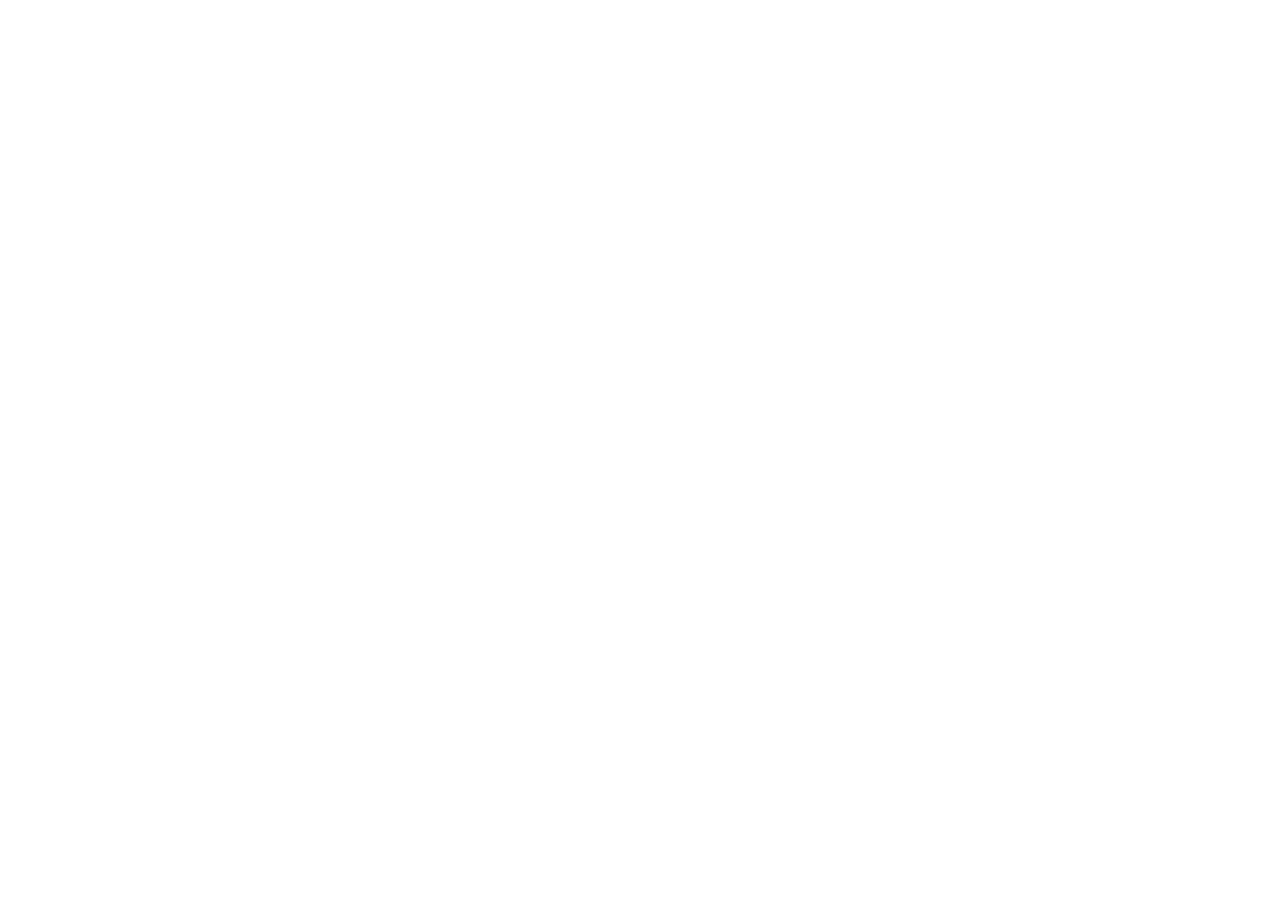
==== index.html @ a2be4418 "Add files via upload Primer commit" ====
<!DOCTYPE html>
<html lang="es">
<head>
<meta charset="UTF-8" />
<meta name="viewport" content="width=device-width, initial-scale=1.0" />
<title>Panel general · Ciclo Térmico BB · San Fernando</title>
<link rel="stylesheet" href="css/style.css" />
</head>
<body>
<script>
  window.PAGE = "dashboard";
  window.PAGE_TITLE = "Panel general";
  window.PAGE_SUBTITLE = "Estado en vivo del ciclo térmico: planta de incubación → tránsito → granja";
</script>

<template id="tpl-content">
  <div class="grid grid-4" id="kpi-row"></div>

  <div class="section-title">
    <span class="eyebrow">CICLO</span> Cinta térmica del último viaje finalizado
  </div>
  <div class="card" id="ribbon-card"></div>

  <div class="section-title">
    <span class="eyebrow">HOY</span> Viajes programados y en curso
  </div>
  <div class="table-wrap">
    <table>
      <thead>
        <tr>
          <th>D.T. SAP</th>
          <th>Ruta</th>
          <th>Destino</th>
          <th>Unidad / Placa</th>
          <th>Estado</th>
          <th>Salida prog.</th>
          <th>Salida real</th>
          <th class="num">Temp. carga</th>
          <th class="num">Temp. llegada</th>
          <th></th>
        </tr>
      </thead>
      <tbody id="trips-body"></tbody>
    </table>
  </div>
</template>

<script src="js/store.js"></script>
<script src="js/util.js"></script>
<script src="js/thermal-ribbon.js"></script>
<script>
  window.initPage = function () {
    document.getElementById("page-content").appendChild(
      document.getElementById("tpl-content").content.cloneNode(true)
    );

    const viajes = Store.getViajes();

    // ---- KPIs ----
    const enTransito = viajes.filter((v) => v.estado === "En Tránsito").length;
    const finalizados = viajes.filter((v) => v.estado === "Finalizado" || v.estado === "En Granja");

    const tempsCarga = viajes.flatMap((v) => v.cargaPlanta.muestras.map((m) => m.tempCloacal));
    const tempsLlegada = finalizados.flatMap((v) => (v.granja ? v.granja.muestrasLlegada.map((m) => m.tempCloacal) : []));
    const promCarga = Store.promedio(tempsCarga);
    const promLlegada = Store.promedio(tempsLlegada);
    const desviacion = promCarga != null && promLlegada != null ? promLlegada - promCarga : null;

    const fueraDeRango = tempsLlegada.filter((t) => Store.clasificarTemp(t) !== "optimo").length;
    const pctFuera = tempsLlegada.length ? ((fueraDeRango / tempsLlegada.length) * 100).toFixed(0) : "—";

    const mortalidades = finalizados.filter((v) => v.granja).map((v) => v.granja.mortalidad);
    const mortProm = Store.promedio(mortalidades);

    const kpis = [
      {
        label: "Viajes en tránsito",
        value: enTransito,
        cls: "warn",
        delta: `${viajes.length} programados hoy`,
      },
      {
        label: "Temp. cloacal — salida planta",
        value: promCarga != null ? promCarga.toFixed(1) + "°C" : "—",
        cls: "cool",
        delta: `${tempsCarga.length} muestras registradas`,
      },
      {
        label: "Temp. cloacal — llegada granja",
        value: promLlegada != null ? promLlegada.toFixed(1) + "°C" : "—",
        cls: desviacion != null && Math.abs(desviacion) > 0.6 ? "heat" : "cool",
        delta:
          desviacion != null
            ? `Δ ${desviacion > 0 ? "+" : ""}${desviacion.toFixed(1)}°C vs. salida`
            : "Sin datos aún",
      },
      {
        label: "Mortalidad promedio recepción",
        value: mortProm != null ? mortProm.toFixed(2) + "%" : "—",
        cls: mortProm != null && mortProm > 0.4 ? "heat" : "cool",
        delta: `${pctFuera}% de muestras fuera de rango óptimo`,
      },
    ];

    document.getElementById("kpi-row").innerHTML = kpis
      .map(
        (k) => `
      <div class="card kpi-card">
        <div class="kpi-label">${k.label}</div>
        <div class="kpi-value ${k.cls}">${k.value}</div>
        <div class="kpi-delta">${k.delta}</div>
      </div>`
      )
      .join("");

    // ---- Cinta térmica del último finalizado ----
    const ultimo = viajes.find((v) => v.estado === "Finalizado") || finalizados[0];
    const ribbonCard = document.getElementById("ribbon-card");
    if (ultimo) {
      const promC = Store.promedio(ultimo.cargaPlanta.muestras.map((m) => m.tempCloacal));
      const promL = ultimo.granja ? Store.promedio(ultimo.granja.muestrasLlegada.map((m) => m.tempCloacal)) : null;
      ribbonCard.innerHTML = `<div class="card-head">
        <h3>${ultimo.dtSap} · ${ultimo.destino1} · ${ultimo.placa}</h3>
        <span class="hint">Lote ${ultimo.edadLotes}</span>
      </div><div id="ribbon-target"></div>`;
      renderThermalRibbon(document.getElementById("ribbon-target"), [
        { label: "Salida planta", sub: ultimo.horaSalidaReal || ultimo.horaSalidaPlan, temp: promC },
        { label: "Tránsito (amb.)", sub: "unidad temperada", temp: Store.promedio(ultimo.transito.serie.map((s) => s.temp)) },
        { label: "Llegada granja", sub: ultimo.horaLlegadaReal, temp: promL },
      ]);
    } else {
      ribbonCard.innerHTML = `<div class="empty-state">Aún no hay viajes finalizados con datos completos.</div>`;
    }

    // ---- Tabla de viajes ----
    const tbody = document.getElementById("trips-body");
    tbody.innerHTML = viajes
      .map((v) => {
        const promC = Store.promedio(v.cargaPlanta.muestras.map((m) => m.tempCloacal));
        const promL = v.granja ? Store.promedio(v.granja.muestrasLlegada.map((m) => m.tempCloacal)) : null;
        return `
        <tr>
          <td class="mono">${v.dtSap}</td>
          <td>${v.ruta}</td>
          <td>${v.destino1}</td>
          <td>${v.unidad} · ${v.placa}</td>
          <td>${Util.badgeEstado(v.estado)}</td>
          <td class="mono">${v.horaSalidaPlan}</td>
          <td class="mono">${v.horaSalidaReal || "—"}</td>
          <td class="num">${promC != null ? Util.badgeTemp(promC) : "—"}</td>
          <td class="num">${promL != null ? Util.badgeTemp(promL) : "—"}</td>
          <td><a class="btn btn-sm btn-ghost" href="viaje.html?id=${v.id}">Ver ciclo →</a></td>
        </tr>`;
      })
      .join("");
  };
</script>
<script src="js/nav.js"></script>
</body>
</html>
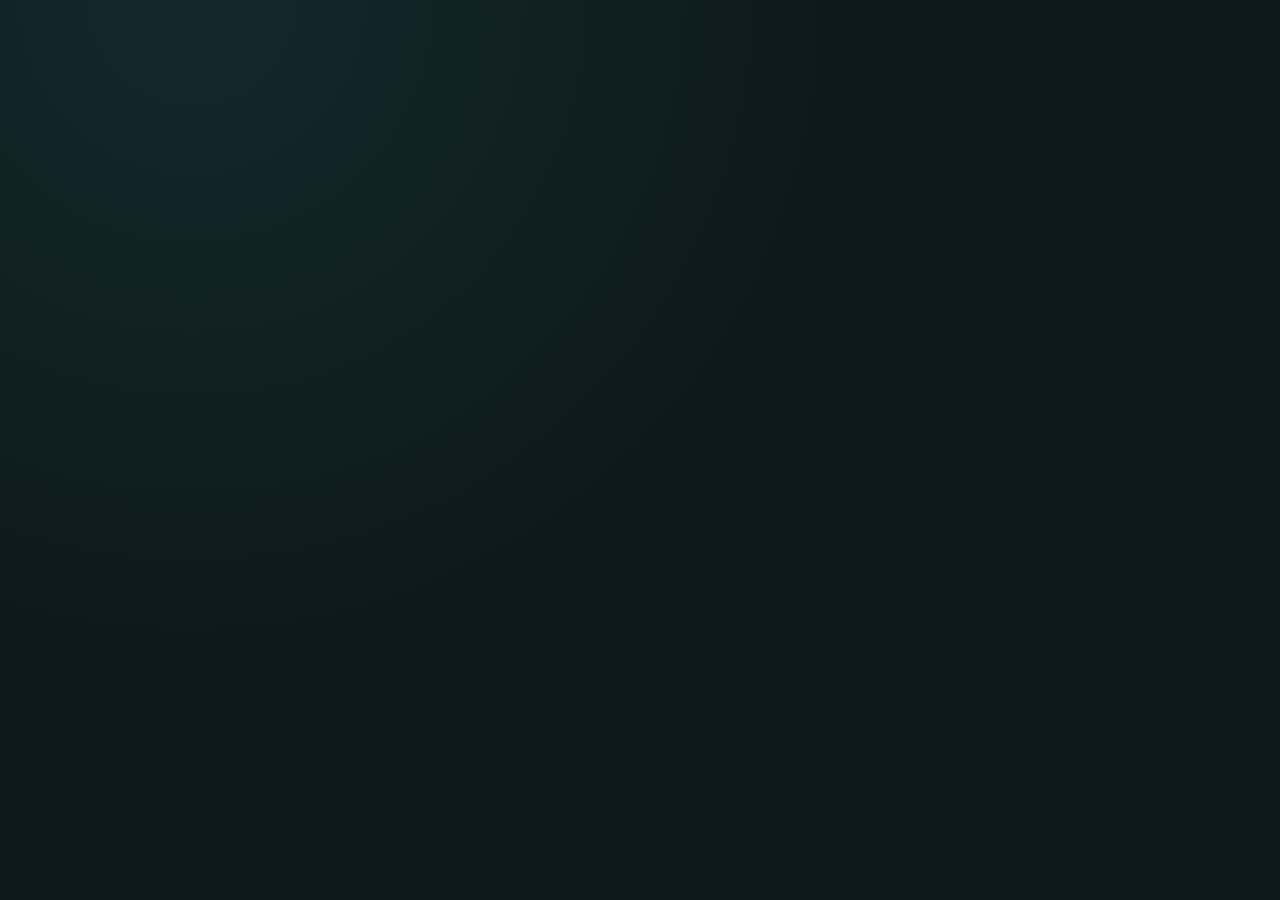
==== commit 5aa1a332: "Update index.html" ====
--- a/index.html
+++ b/index.html
@@ -4,7 +4,7 @@
 <meta charset="UTF-8" />
 <meta name="viewport" content="width=device-width, initial-scale=1.0" />
 <title>Panel general · Ciclo Térmico BB · San Fernando</title>
-<link rel="stylesheet" href="css/style.css" />
+<link rel="stylesheet" href="style.css">
 </head>
 <body>
 <script>
--- a/style.css
+++ b/style.css
@@ -0,0 +1,394 @@
+/* =====================================================================
+   SISTEMA DE DISEÑO — "Sala de control del ciclo térmico"
+   Paleta: base casi-negro con tinte verdoso-azulado (cuarto de máquinas),
+   acento cálido (rojo San Fernando) para calor/alerta, acento frío-teal
+   para "en rango". Tipografía técnica: Space Grotesk (display) +
+   Inter (UI) + IBM Plex Mono (datos/números).
+   ===================================================================== */
+
+@import url("https://fonts.googleapis.com/css2?family=Space+Grotesk:wght@500;600;700&family=Inter:wght@400;500;600&family=IBM+Plex+Mono:wght@400;500;600&display=swap");
+
+:root {
+  --bg: #0d1a1c;
+  --bg-alt: #0a1416;
+  --surface: #142629;
+  --surface-2: #1a2f32;
+  --border: #24393d;
+  --border-soft: #1d3235;
+
+  --text: #eaf2f1;
+  --text-muted: #8fa8a5;
+  --text-faint: #5f7a77;
+
+  --accent-heat: #e0402b;      /* rojo San Fernando — calor / crítico */
+  --accent-heat-soft: #e0402b22;
+  --accent-warn: #e3a53d;      /* ámbar — alerta */
+  --accent-warn-soft: #e3a53d22;
+  --accent-cool: #34a89b;      /* teal — óptimo / frío-cadena */
+  --accent-cool-soft: #34a89b22;
+  --accent-info: #4f8fdc;      /* azul — informativo / gps */
+  --accent-info-soft: #4f8fdc22;
+
+  --radius: 10px;
+  --radius-sm: 6px;
+  --shadow-lift: 0 8px 24px rgba(0, 0, 0, 0.35);
+
+  --font-display: "Space Grotesk", "Inter", sans-serif;
+  --font-body: "Inter", sans-serif;
+  --font-mono: "IBM Plex Mono", monospace;
+}
+
+* { box-sizing: border-box; }
+html { scroll-behavior: smooth; }
+
+body {
+  margin: 0;
+  background: var(--bg);
+  color: var(--text);
+  font-family: var(--font-body);
+  font-size: 14px;
+  line-height: 1.5;
+  background-image:
+    radial-gradient(circle at 15% 0%, #14282b 0%, transparent 45%),
+    radial-gradient(circle at 100% 100%, #10202200 0%, transparent 40%);
+  background-attachment: fixed;
+}
+
+a { color: inherit; text-decoration: none; }
+button { font-family: inherit; cursor: pointer; }
+:focus-visible { outline: 2px solid var(--accent-cool); outline-offset: 2px; }
+
+h1, h2, h3, h4 {
+  font-family: var(--font-display);
+  margin: 0;
+  letter-spacing: -0.01em;
+}
+
+.mono { font-family: var(--font-mono); }
+
+/* ---------------------------------------------------------------
+   LAYOUT — sidebar fija + topbar + contenido
+   --------------------------------------------------------------- */
+.app-shell {
+  display: grid;
+  grid-template-columns: 240px 1fr;
+  min-height: 100vh;
+}
+
+.sidebar {
+  background: var(--bg-alt);
+  border-right: 1px solid var(--border-soft);
+  padding: 22px 16px;
+  display: flex;
+  flex-direction: column;
+  gap: 28px;
+  position: sticky;
+  top: 0;
+  height: 100vh;
+}
+
+.brand {
+  display: flex;
+  align-items: center;
+  gap: 10px;
+  padding: 0 6px;
+}
+
+.brand-mark {
+  width: 34px;
+  height: 34px;
+  border-radius: 8px;
+  background: linear-gradient(135deg, var(--accent-heat), var(--accent-warn));
+  display: flex;
+  align-items: center;
+  justify-content: center;
+  font-family: var(--font-mono);
+  font-weight: 600;
+  color: #fff;
+  font-size: 13px;
+  flex-shrink: 0;
+}
+
+.brand-text { display: flex; flex-direction: column; line-height: 1.15; }
+.brand-text strong { font-family: var(--font-display); font-size: 14.5px; }
+.brand-text span { font-size: 10.5px; color: var(--text-muted); text-transform: uppercase; letter-spacing: 0.06em; }
+
+.nav-group { display: flex; flex-direction: column; gap: 2px; }
+.nav-label {
+  font-size: 10.5px;
+  text-transform: uppercase;
+  letter-spacing: 0.08em;
+  color: var(--text-faint);
+  padding: 10px 10px 4px;
+}
+
+.nav-link {
+  display: flex;
+  align-items: center;
+  gap: 10px;
+  padding: 9px 10px;
+  border-radius: var(--radius-sm);
+  color: var(--text-muted);
+  font-size: 13.2px;
+  font-weight: 500;
+  border-left: 2px solid transparent;
+  transition: background 0.15s, color 0.15s;
+}
+.nav-link:hover { background: var(--surface); color: var(--text); }
+.nav-link.active {
+  background: var(--surface-2);
+  color: var(--text);
+  border-left-color: var(--accent-heat);
+}
+.nav-link .dot { width: 6px; height: 6px; border-radius: 50%; background: currentColor; opacity: 0.5; flex-shrink: 0; }
+
+.sidebar-footer {
+  margin-top: auto;
+  font-size: 11px;
+  color: var(--text-faint);
+  padding: 0 6px;
+  border-top: 1px solid var(--border-soft);
+  padding-top: 14px;
+}
+
+.main {
+  padding: 26px 34px 60px;
+  max-width: 1360px;
+}
+
+.topbar {
+  display: flex;
+  align-items: center;
+  justify-content: space-between;
+  margin-bottom: 26px;
+  gap: 16px;
+  flex-wrap: wrap;
+}
+
+.topbar h1 { font-size: 21px; font-weight: 600; }
+.topbar .subtitle { color: var(--text-muted); font-size: 12.8px; margin-top: 4px; }
+
+.live-clock {
+  font-family: var(--font-mono);
+  font-size: 12px;
+  color: var(--text-muted);
+  background: var(--surface);
+  border: 1px solid var(--border);
+  padding: 7px 12px;
+  border-radius: var(--radius-sm);
+  display: flex;
+  align-items: center;
+  gap: 8px;
+}
+.live-dot {
+  width: 7px; height: 7px; border-radius: 50%;
+  background: var(--accent-cool);
+  box-shadow: 0 0 0 0 var(--accent-cool);
+  animation: pulse 2s infinite;
+}
+@keyframes pulse {
+  0% { box-shadow: 0 0 0 0 rgba(52,168,155,0.55); }
+  70% { box-shadow: 0 0 0 6px rgba(52,168,155,0); }
+  100% { box-shadow: 0 0 0 0 rgba(52,168,155,0); }
+}
+
+/* ---------------------------------------------------------------
+   COMPONENTES GENERALES
+   --------------------------------------------------------------- */
+.grid { display: grid; gap: 16px; }
+.grid-4 { grid-template-columns: repeat(4, 1fr); }
+.grid-3 { grid-template-columns: repeat(3, 1fr); }
+.grid-2 { grid-template-columns: repeat(2, 1fr); }
+
+@media (max-width: 1100px) {
+  .grid-4 { grid-template-columns: repeat(2, 1fr); }
+  .grid-3 { grid-template-columns: repeat(2, 1fr); }
+}
+
+.card {
+  background: var(--surface);
+  border: 1px solid var(--border);
+  border-radius: var(--radius);
+  padding: 18px 18px;
+}
+
+.card-head {
+  display: flex;
+  align-items: baseline;
+  justify-content: space-between;
+  margin-bottom: 14px;
+  gap: 10px;
+}
+.card-head h3 { font-size: 13.5px; font-weight: 600; color: var(--text); }
+.card-head .hint { font-size: 11px; color: var(--text-faint); }
+
+.kpi-card { display: flex; flex-direction: column; gap: 8px; }
+.kpi-label { font-size: 11px; text-transform: uppercase; letter-spacing: 0.06em; color: var(--text-faint); }
+.kpi-value { font-family: var(--font-mono); font-size: 27px; font-weight: 600; }
+.kpi-delta { font-size: 11.5px; color: var(--text-muted); }
+.kpi-value.heat { color: var(--accent-heat); }
+.kpi-value.cool { color: var(--accent-cool); }
+.kpi-value.warn { color: var(--accent-warn); }
+
+/* Badges de estado */
+.badge {
+  display: inline-flex;
+  align-items: center;
+  gap: 5px;
+  font-size: 11px;
+  font-weight: 600;
+  padding: 3px 9px;
+  border-radius: 100px;
+  font-family: var(--font-mono);
+  white-space: nowrap;
+}
+.badge::before { content: ""; width: 6px; height: 6px; border-radius: 50%; background: currentColor; }
+.badge.optimo, .badge.ok, .badge.finalizado { background: var(--accent-cool-soft); color: var(--accent-cool); }
+.badge.alerta, .badge.en-transito, .badge.en-carga { background: var(--accent-warn-soft); color: var(--accent-warn); }
+.badge.critico, .badge.programado { background: var(--accent-heat-soft); color: var(--accent-heat); }
+.badge.en-granja { background: var(--accent-info-soft); color: var(--accent-info); }
+.badge.sin-dato { background: #ffffff10; color: var(--text-faint); }
+
+/* Tablas */
+.table-wrap { overflow-x: auto; border-radius: var(--radius); border: 1px solid var(--border); }
+table { width: 100%; border-collapse: collapse; font-size: 12.8px; background: var(--surface); }
+thead th {
+  text-align: left;
+  font-size: 10.8px;
+  text-transform: uppercase;
+  letter-spacing: 0.05em;
+  color: var(--text-faint);
+  padding: 10px 12px;
+  background: var(--bg-alt);
+  border-bottom: 1px solid var(--border);
+  white-space: nowrap;
+}
+tbody td { padding: 10px 12px; border-bottom: 1px solid var(--border-soft); white-space: nowrap; }
+tbody tr:last-child td { border-bottom: none; }
+tbody tr:hover { background: var(--surface-2); }
+td.num, th.num { font-family: var(--font-mono); }
+
+/* Formularios */
+.field { display: flex; flex-direction: column; gap: 6px; margin-bottom: 14px; }
+.field label { font-size: 11.5px; color: var(--text-muted); font-weight: 500; }
+.field .req { color: var(--accent-heat); }
+input, select, textarea {
+  background: var(--bg-alt);
+  border: 1px solid var(--border);
+  border-radius: var(--radius-sm);
+  color: var(--text);
+  padding: 9px 11px;
+  font-size: 13px;
+  font-family: var(--font-body);
+  width: 100%;
+}
+input.mono, select.mono { font-family: var(--font-mono); }
+input:focus, select:focus, textarea:focus { border-color: var(--accent-cool); }
+input::placeholder { color: var(--text-faint); }
+
+.btn {
+  display: inline-flex;
+  align-items: center;
+  gap: 7px;
+  padding: 9px 16px;
+  border-radius: var(--radius-sm);
+  border: 1px solid var(--border);
+  background: var(--surface-2);
+  color: var(--text);
+  font-size: 13px;
+  font-weight: 600;
+  transition: transform 0.1s, border-color 0.15s;
+}
+.btn:hover { border-color: var(--accent-cool); }
+.btn:active { transform: translateY(1px); }
+.btn-primary { background: linear-gradient(135deg, var(--accent-heat), #c33322); border-color: transparent; color: #fff; }
+.btn-primary:hover { border-color: transparent; filter: brightness(1.08); }
+.btn-ghost { background: transparent; }
+.btn-sm { padding: 6px 11px; font-size: 12px; }
+
+.pill-group { display: flex; gap: 6px; flex-wrap: wrap; }
+.pill {
+  font-size: 11.5px;
+  padding: 5px 10px;
+  border-radius: 100px;
+  border: 1px solid var(--border);
+  color: var(--text-muted);
+}
+.pill.active { border-color: var(--accent-cool); color: var(--accent-cool); background: var(--accent-cool-soft); }
+
+.section-title {
+  font-family: var(--font-display);
+  font-size: 15px;
+  font-weight: 600;
+  margin: 30px 0 14px;
+  display: flex;
+  align-items: center;
+  gap: 8px;
+}
+.section-title:first-child { margin-top: 0; }
+.section-title .eyebrow {
+  font-family: var(--font-mono);
+  font-size: 10.5px;
+  color: var(--accent-heat);
+  border: 1px solid var(--accent-heat-soft);
+  background: var(--accent-heat-soft);
+  padding: 2px 7px;
+  border-radius: 4px;
+}
+
+.empty-state {
+  text-align: center;
+  padding: 40px 20px;
+  color: var(--text-faint);
+  font-size: 13px;
+}
+
+.divider { height: 1px; background: var(--border-soft); margin: 20px 0; border: none; }
+
+.two-col { display: grid; grid-template-columns: 1.3fr 1fr; gap: 16px; }
+@media (max-width: 1100px) { .two-col { grid-template-columns: 1fr; } }
+
+.muted { color: var(--text-muted); }
+.faint { color: var(--text-faint); }
+.mt-0 { margin-top: 0; }
+.flex { display: flex; }
+.flex-between { display: flex; align-items: center; justify-content: space-between; }
+.gap-8 { gap: 8px; }
+.gap-12 { gap: 12px; }
+.wrap { flex-wrap: wrap; }
+
+/* ---------------------------------------------------------------
+   SIGNATURE ELEMENT — Cinta térmica (thermal ribbon)
+   Representa visualmente el ciclo térmico: Planta -> Tránsito -> Granja
+   --------------------------------------------------------------- */
+.thermal-ribbon { width: 100%; }
+.thermal-ribbon svg { width: 100%; height: auto; display: block; }
+.ribbon-legend { display: flex; gap: 16px; margin-top: 10px; flex-wrap: wrap; }
+.ribbon-legend .item { display: flex; align-items: center; gap: 6px; font-size: 11px; color: var(--text-muted); }
+.ribbon-legend .sw { width: 10px; height: 10px; border-radius: 3px; }
+
+/* Geocerca stepper */
+.geo-steps { display: flex; flex-direction: column; gap: 0; }
+.geo-step { display: flex; gap: 12px; position: relative; padding-bottom: 22px; }
+.geo-step:last-child { padding-bottom: 0; }
+.geo-step .rail { display: flex; flex-direction: column; align-items: center; }
+.geo-step .node { width: 12px; height: 12px; border-radius: 50%; border: 2px solid var(--border); background: var(--bg-alt); flex-shrink: 0; z-index: 1; }
+.geo-step.cruzada .node { border-color: var(--accent-cool); background: var(--accent-cool); }
+.geo-step.pendiente .node { border-color: var(--border); }
+.geo-step .line { width: 2px; flex: 1; background: var(--border-soft); margin-top: 2px; }
+.geo-step.cruzada .line { background: var(--accent-cool-soft); }
+.geo-step .content { padding-bottom: 4px; }
+.geo-step .content .name { font-size: 13px; font-weight: 500; }
+.geo-step .content .time { font-family: var(--font-mono); font-size: 11.5px; color: var(--text-muted); }
+
+/* Responsive */
+@media (max-width: 860px) {
+  .app-shell { grid-template-columns: 1fr; }
+  .sidebar { position: relative; height: auto; }
+  .main { padding: 20px; }
+}
+
+@media (prefers-reduced-motion: reduce) {
+  * { animation: none !important; transition: none !important; }
+}
+
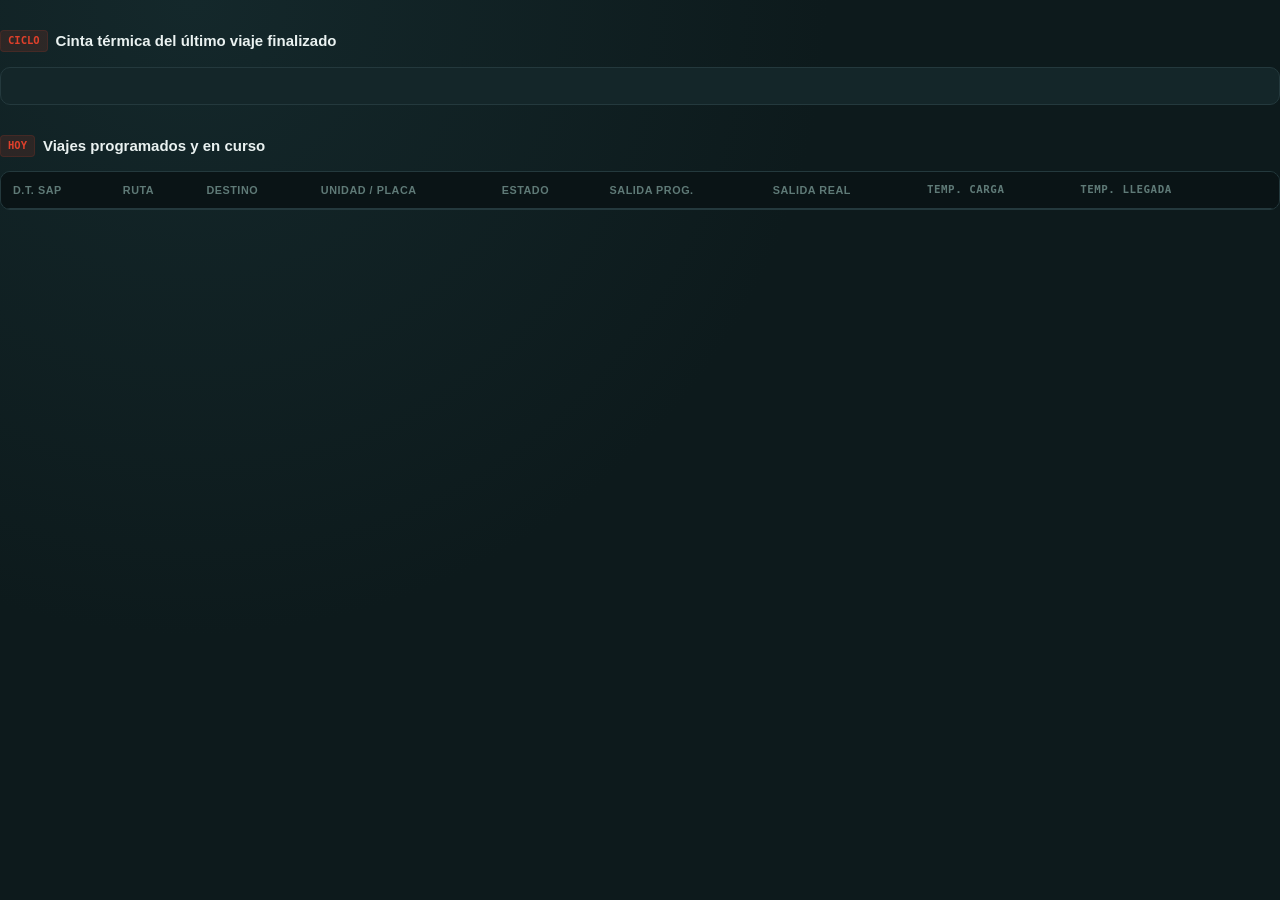
==== commit be8363cc: "Refactor HTML structure and script initialization" ====
--- a/index.html
+++ b/index.html
@@ -1,160 +1,170 @@
 <!DOCTYPE html>
 <html lang="es">
 <head>
-<meta charset="UTF-8" />
-<meta name="viewport" content="width=device-width, initial-scale=1.0" />
-<title>Panel general · Ciclo Térmico BB · San Fernando</title>
-<link rel="stylesheet" href="style.css">
+  <meta charset="UTF-8" />
+  <meta name="viewport" content="width=device-width, initial-scale=1.0" />
+  <title>Panel general · Ciclo Térmico BB · San Fernando</title>
+  <link rel="stylesheet" href="style.css">
 </head>
 <body>
-<script>
-  window.PAGE = "dashboard";
-  window.PAGE_TITLE = "Panel general";
-  window.PAGE_SUBTITLE = "Estado en vivo del ciclo térmico: planta de incubación → tránsito → granja";
-</script>
+  <script>
+    window.PAGE = "dashboard";
+    window.PAGE_TITLE = "Panel general";
+    window.PAGE_SUBTITLE = "Estado en vivo del ciclo térmico: planta de incubación → tránsito → granja";
+  </script>
 
-<template id="tpl-content">
-  <div class="grid grid-4" id="kpi-row"></div>
+  <div id="page-content"></div>
 
-  <div class="section-title">
-    <span class="eyebrow">CICLO</span> Cinta térmica del último viaje finalizado
-  </div>
-  <div class="card" id="ribbon-card"></div>
+  <template id="tpl-content">
+    <div class="grid grid-4" id="kpi-row"></div>
 
-  <div class="section-title">
-    <span class="eyebrow">HOY</span> Viajes programados y en curso
-  </div>
-  <div class="table-wrap">
-    <table>
-      <thead>
-        <tr>
-          <th>D.T. SAP</th>
-          <th>Ruta</th>
-          <th>Destino</th>
-          <th>Unidad / Placa</th>
-          <th>Estado</th>
-          <th>Salida prog.</th>
-          <th>Salida real</th>
-          <th class="num">Temp. carga</th>
-          <th class="num">Temp. llegada</th>
-          <th></th>
-        </tr>
-      </thead>
-      <tbody id="trips-body"></tbody>
-    </table>
-  </div>
-</template>
+    <div class="section-title">
+      <span class="eyebrow">CICLO</span> Cinta térmica del último viaje finalizado
+    </div>
+    <div class="card" id="ribbon-card"></div>
 
-<script src="js/store.js"></script>
-<script src="js/util.js"></script>
-<script src="js/thermal-ribbon.js"></script>
-<script>
-  window.initPage = function () {
-    document.getElementById("page-content").appendChild(
-      document.getElementById("tpl-content").content.cloneNode(true)
-    );
+    <div class="section-title">
+      <span class="eyebrow">HOY</span> Viajes programados y en curso
+    </div>
+    <div class="table-wrap">
+      <table>
+        <thead>
+          <tr>
+            <th>D.T. SAP</th>
+            <th>Ruta</th>
+            <th>Destino</th>
+            <th>Unidad / Placa</th>
+            <th>Estado</th>
+            <th>Salida prog.</th>
+            <th>Salida real</th>
+            <th class="num">Temp. carga</th>
+            <th class="num">Temp. llegada</th>
+            <th></th>
+          </tr>
+        </thead>
+        <tbody id="trips-body"></tbody>
+      </table>
+    </div>
+  </template>
 
-    const viajes = Store.getViajes();
+  <!-- Scripts de lógica -->
+  <script src="js/store.js"></script>
+  <script src="js/util.js"></script>
+  <script src="js/thermal-ribbon.js"></script>
 
-    // ---- KPIs ----
-    const enTransito = viajes.filter((v) => v.estado === "En Tránsito").length;
-    const finalizados = viajes.filter((v) => v.estado === "Finalizado" || v.estado === "En Granja");
+  <!-- Script que inicializa la página -->
+  <script>
+    window.initPage = function () {
+      document.getElementById("page-content").appendChild(
+        document.getElementById("tpl-content").content.cloneNode(true)
+      );
 
-    const tempsCarga = viajes.flatMap((v) => v.cargaPlanta.muestras.map((m) => m.tempCloacal));
-    const tempsLlegada = finalizados.flatMap((v) => (v.granja ? v.granja.muestrasLlegada.map((m) => m.tempCloacal) : []));
-    const promCarga = Store.promedio(tempsCarga);
-    const promLlegada = Store.promedio(tempsLlegada);
-    const desviacion = promCarga != null && promLlegada != null ? promLlegada - promCarga : null;
+      const viajes = Store.getViajes();
 
-    const fueraDeRango = tempsLlegada.filter((t) => Store.clasificarTemp(t) !== "optimo").length;
-    const pctFuera = tempsLlegada.length ? ((fueraDeRango / tempsLlegada.length) * 100).toFixed(0) : "—";
+      // ---- KPIs ----
+      const enTransito = viajes.filter((v) => v.estado === "En Tránsito").length;
+      const finalizados = viajes.filter((v) => v.estado === "Finalizado" || v.estado === "En Granja");
 
-    const mortalidades = finalizados.filter((v) => v.granja).map((v) => v.granja.mortalidad);
-    const mortProm = Store.promedio(mortalidades);
+      const tempsCarga = viajes.flatMap((v) => v.cargaPlanta.muestras.map((m) => m.tempCloacal));
+      const tempsLlegada = finalizados.flatMap((v) => (v.granja ? v.granja.muestrasLlegada.map((m) => m.tempCloacal) : []));
+      const promCarga = Store.promedio(tempsCarga);
+      const promLlegada = Store.promedio(tempsLlegada);
+      const desviacion = promCarga != null && promLlegada != null ? promLlegada - promCarga : null;
 
-    const kpis = [
-      {
-        label: "Viajes en tránsito",
-        value: enTransito,
-        cls: "warn",
-        delta: `${viajes.length} programados hoy`,
-      },
-      {
-        label: "Temp. cloacal — salida planta",
-        value: promCarga != null ? promCarga.toFixed(1) + "°C" : "—",
-        cls: "cool",
-        delta: `${tempsCarga.length} muestras registradas`,
-      },
-      {
-        label: "Temp. cloacal — llegada granja",
-        value: promLlegada != null ? promLlegada.toFixed(1) + "°C" : "—",
-        cls: desviacion != null && Math.abs(desviacion) > 0.6 ? "heat" : "cool",
-        delta:
-          desviacion != null
-            ? `Δ ${desviacion > 0 ? "+" : ""}${desviacion.toFixed(1)}°C vs. salida`
-            : "Sin datos aún",
-      },
-      {
-        label: "Mortalidad promedio recepción",
-        value: mortProm != null ? mortProm.toFixed(2) + "%" : "—",
-        cls: mortProm != null && mortProm > 0.4 ? "heat" : "cool",
-        delta: `${pctFuera}% de muestras fuera de rango óptimo`,
-      },
-    ];
+      const fueraDeRango = tempsLlegada.filter((t) => Store.clasificarTemp(t) !== "optimo").length;
+      const pctFuera = tempsLlegada.length ? ((fueraDeRango / tempsLlegada.length) * 100).toFixed(0) : "—";
 
-    document.getElementById("kpi-row").innerHTML = kpis
-      .map(
-        (k) => `
-      <div class="card kpi-card">
-        <div class="kpi-label">${k.label}</div>
-        <div class="kpi-value ${k.cls}">${k.value}</div>
-        <div class="kpi-delta">${k.delta}</div>
-      </div>`
-      )
-      .join("");
+      const mortalidades = finalizados.filter((v) => v.granja).map((v) => v.granja.mortalidad);
+      const mortProm = Store.promedio(mortalidades);
 
-    // ---- Cinta térmica del último finalizado ----
-    const ultimo = viajes.find((v) => v.estado === "Finalizado") || finalizados[0];
-    const ribbonCard = document.getElementById("ribbon-card");
-    if (ultimo) {
-      const promC = Store.promedio(ultimo.cargaPlanta.muestras.map((m) => m.tempCloacal));
-      const promL = ultimo.granja ? Store.promedio(ultimo.granja.muestrasLlegada.map((m) => m.tempCloacal)) : null;
-      ribbonCard.innerHTML = `<div class="card-head">
-        <h3>${ultimo.dtSap} · ${ultimo.destino1} · ${ultimo.placa}</h3>
-        <span class="hint">Lote ${ultimo.edadLotes}</span>
-      </div><div id="ribbon-target"></div>`;
-      renderThermalRibbon(document.getElementById("ribbon-target"), [
-        { label: "Salida planta", sub: ultimo.horaSalidaReal || ultimo.horaSalidaPlan, temp: promC },
-        { label: "Tránsito (amb.)", sub: "unidad temperada", temp: Store.promedio(ultimo.transito.serie.map((s) => s.temp)) },
-        { label: "Llegada granja", sub: ultimo.horaLlegadaReal, temp: promL },
-      ]);
-    } else {
-      ribbonCard.innerHTML = `<div class="empty-state">Aún no hay viajes finalizados con datos completos.</div>`;
-    }
+      const kpis = [
+        {
+          label: "Viajes en tránsito",
+          value: enTransito,
+          cls: "warn",
+          delta: `${viajes.length} programados hoy`,
+        },
+        {
+          label: "Temp. cloacal — salida planta",
+          value: promCarga != null ? promCarga.toFixed(1) + "°C" : "—",
+          cls: "cool",
+          delta: `${tempsCarga.length} muestras registradas`,
+        },
+        {
+          label: "Temp. cloacal — llegada granja",
+          value: promLlegada != null ? promLlegada.toFixed(1) + "°C" : "—",
+          cls: desviacion != null && Math.abs(desviacion) > 0.6 ? "heat" : "cool",
+          delta:
+            desviacion != null
+              ? `Δ ${desviacion > 0 ? "+" : ""}${desviacion.toFixed(1)}°C vs. salida`
+              : "Sin datos aún",
+        },
+        {
+          label: "Mortalidad promedio recepción",
+          value: mortProm != null ? mortProm.toFixed(2) + "%" : "—",
+          cls: mortProm != null && mortProm > 0.4 ? "heat" : "cool",
+          delta: `${pctFuera}% de muestras fuera de rango óptimo`,
+        },
+      ];
 
-    // ---- Tabla de viajes ----
-    const tbody = document.getElementById("trips-body");
-    tbody.innerHTML = viajes
-      .map((v) => {
-        const promC = Store.promedio(v.cargaPlanta.muestras.map((m) => m.tempCloacal));
-        const promL = v.granja ? Store.promedio(v.granja.muestrasLlegada.map((m) => m.tempCloacal)) : null;
-        return `
-        <tr>
-          <td class="mono">${v.dtSap}</td>
-          <td>${v.ruta}</td>
-          <td>${v.destino1}</td>
-          <td>${v.unidad} · ${v.placa}</td>
-          <td>${Util.badgeEstado(v.estado)}</td>
-          <td class="mono">${v.horaSalidaPlan}</td>
-          <td class="mono">${v.horaSalidaReal || "—"}</td>
-          <td class="num">${promC != null ? Util.badgeTemp(promC) : "—"}</td>
-          <td class="num">${promL != null ? Util.badgeTemp(promL) : "—"}</td>
-          <td><a class="btn btn-sm btn-ghost" href="viaje.html?id=${v.id}">Ver ciclo →</a></td>
-        </tr>`;
-      })
-      .join("");
-  };
-</script>
-<script src="js/nav.js"></script>
+      document.getElementById("kpi-row").innerHTML = kpis
+        .map(
+          (k) => `
+        <div class="card kpi-card">
+          <div class="kpi-label">${k.label}</div>
+          <div class="kpi-value ${k.cls}">${k.value}</div>
+          <div class="kpi-delta">${k.delta}</div>
+        </div>`
+        )
+        .join("");
+
+      // ---- Cinta térmica del último finalizado ----
+      const ultimo = viajes.find((v) => v.estado === "Finalizado") || finalizados[0];
+      const ribbonCard = document.getElementById("ribbon-card");
+      if (ultimo) {
+        const promC = Store.promedio(ultimo.cargaPlanta.muestras.map((m) => m.tempCloacal));
+        const promL = ultimo.granja ? Store.promedio(ultimo.granja.muestrasLlegada.map((m) => m.tempCloacal)) : null;
+        ribbonCard.innerHTML = `<div class="card-head">
+          <h3>${ultimo.dtSap} · ${ultimo.destino1} · ${ultimo.placa}</h3>
+          <span class="hint">Lote ${ultimo.edadLotes}</span>
+        </div><div id="ribbon-target"></div>`;
+        renderThermalRibbon(document.getElementById("ribbon-target"), [
+          { label: "Salida planta", sub: ultimo.horaSalidaReal || ultimo.horaSalidaPlan, temp: promC },
+          { label: "Tránsito (amb.)", sub: "unidad temperada", temp: Store.promedio(ultimo.transito.serie.map((s) => s.temp)) },
+          { label: "Llegada granja", sub: ultimo.horaLlegadaReal, temp: promL },
+        ]);
+      } else {
+        ribbonCard.innerHTML = `<div class="empty-state">Aún no hay viajes finalizados con datos completos.</div>`;
+      }
+
+      // ---- Tabla de viajes ----
+      const tbody = document.getElementById("trips-body");
+      tbody.innerHTML = viajes
+        .map((v) => {
+          const promC = Store.promedio(v.cargaPlanta.muestras.map((m) => m.tempCloacal));
+          const promL = v.granja ? Store.promedio(v.granja.muestrasLlegada.map((m) => m.tempCloacal)) : null;
+          return `
+          <tr>
+            <td class="mono">${v.dtSap}</td>
+            <td>${v.ruta}</td>
+            <td>${v.destino1}</td>
+            <td>${v.unidad} · ${v.placa}</td>
+            <td>${Util.badgeEstado(v.estado)}</td>
+            <td class="mono">${v.horaSalidaPlan}</td>
+            <td class="mono">${v.horaSalidaReal || "—"}</td>
+            <td class="num">${promC != null ? Util.badgeTemp(promC) : "—"}</td>
+            <td class="num">${promL != null ? Util.badgeTemp(promL) : "—"}</td>
+            <td><a class="btn btn-sm btn-ghost" href="viaje.html?id=${v.id}">Ver ciclo →</a></td>
+          </tr>`;
+        })
+        .join("");
+    };
+
+    // Ejecutar la inicialización al cargar la página
+    window.onload = window.initPage;
+  </script>
+
+  <script src="js/nav.js"></script>
 </body>
 </html>
+
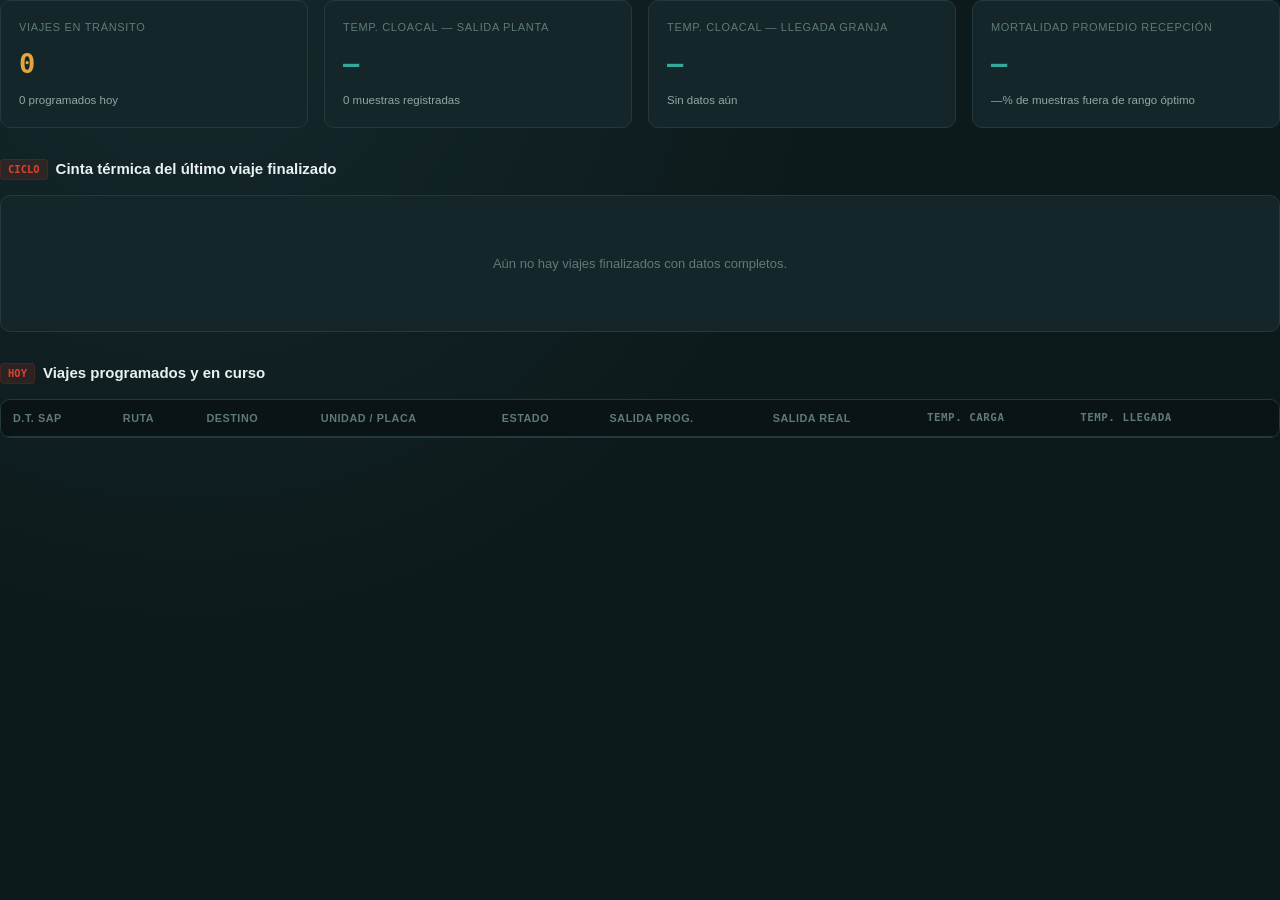
==== commit 28e68c8f: "Update index.html" ====
--- a/index.html
+++ b/index.html
@@ -48,9 +48,9 @@
   </template>
 
   <!-- Scripts de lógica -->
-  <script src="js/store.js"></script>
-  <script src="js/util.js"></script>
-  <script src="js/thermal-ribbon.js"></script>
+  <script src="store.js"></script>
+  <script src="util.js"></script>
+  <script src="thermal-ribbon.js"></script>
 
   <!-- Script que inicializa la página -->
   <script>
